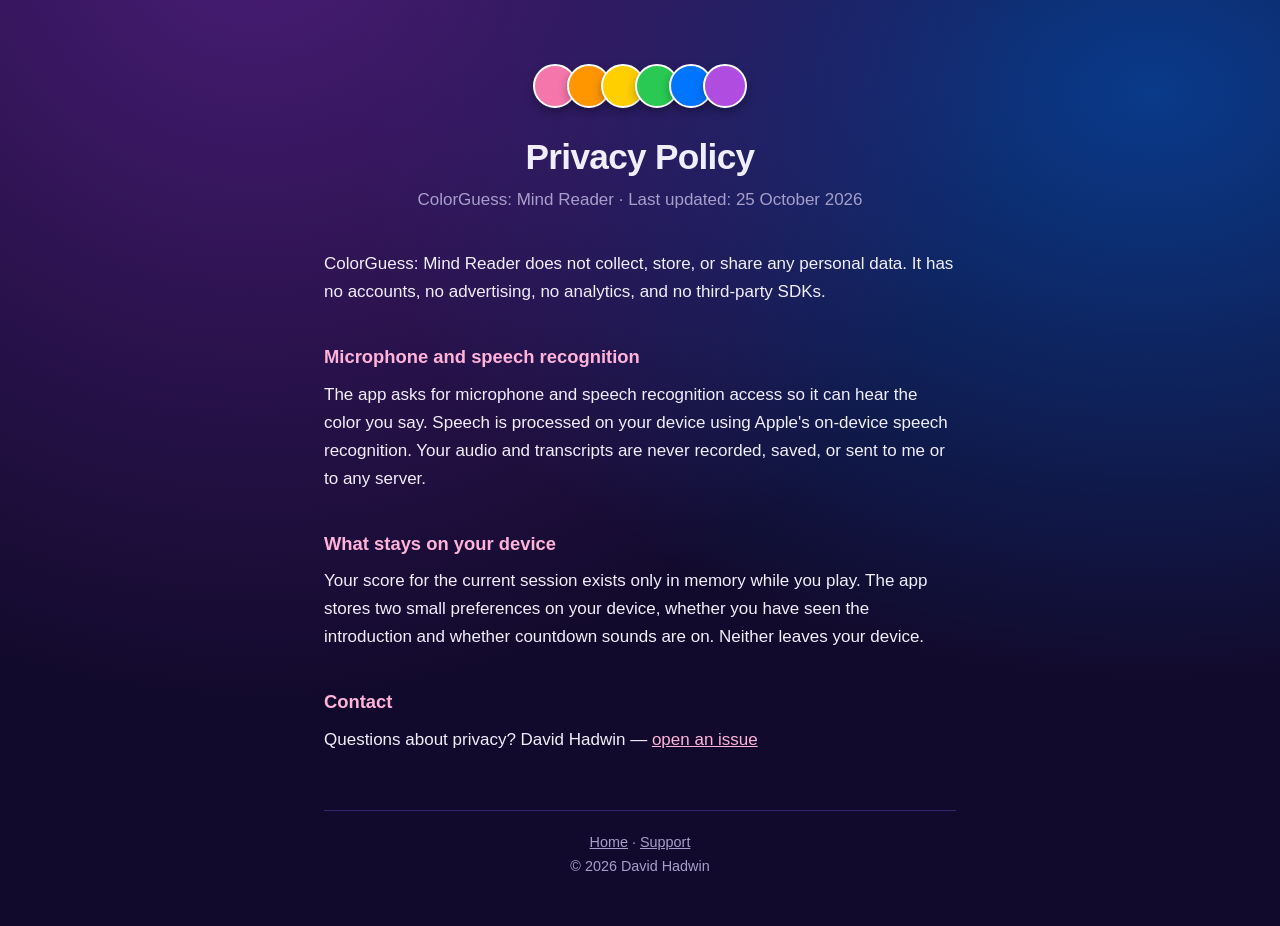
==== colorguess/privacy.html @ 07a45ec1 "ColorGuess: Mind Reader site: landing page and privacy policy" ====
<!doctype html>
<html lang="en">
<head>
<meta charset="utf-8">
<meta name="viewport" content="width=device-width,initial-scale=1">
<title>Privacy Policy: ColorGuess: Mind Reader</title>
<link rel="stylesheet" href="style.css">
</head>
<body>
<main>
  <div class="swatches" role="img" aria-label="Color swatches"><i style="background:#f576ab"></i><i style="background:#ff9600"></i><i style="background:#ffcf00"></i><i style="background:#29c954"></i><i style="background:#0075ff"></i><i style="background:#b04de0"></i></div>
  <h1>Privacy Policy</h1>
  <p class="tag">ColorGuess: Mind Reader &middot; Last updated: 25 October 2026</p>

  <p>ColorGuess: Mind Reader does not collect, store, or share any personal data. It has no accounts, no advertising, no analytics, and no third-party SDKs.</p>

  <h2>Microphone and speech recognition</h2>
  <p>The app asks for microphone and speech recognition access so it can hear the color you say. Speech is processed on your device using Apple's on-device speech recognition. Your audio and transcripts are never recorded, saved, or sent to me or to any server.</p>

  <h2>What stays on your device</h2>
  <p>Your score for the current session exists only in memory while you play. The app stores two small preferences on your device, whether you have seen the introduction and whether countdown sounds are on. Neither leaves your device.</p>

  <h2>Contact</h2>
  <p>Questions about privacy? David Hadwin &mdash; <a href="https://github.com/WiseOlMan/moongate-site/issues">open an issue</a></p>

  <footer>
    <a href="index.html">Home</a> &middot; <a href="https://github.com/WiseOlMan/moongate-site/issues">Support</a><br>
    &copy; 2026 David Hadwin
  </footer>
</main>
</body>
</html>
---- colorguess/style.css ----
:root{color-scheme:dark;--bg:#120a2c;--fg:#f1eefc;--muted:#a79fcb;--accent:#ffb3d9;--card:#1b1240;--line:#33266b}
*{box-sizing:border-box}
html,body{margin:0}
body{background:radial-gradient(ellipse at 20% -10%,#4a1d78 0%,transparent 55%),radial-gradient(ellipse at 90% 10%,#0a3a8a 0%,transparent 50%),var(--bg) fixed;color:var(--fg);font:17px/1.65 -apple-system,BlinkMacSystemFont,"SF Pro Text","Segoe UI",Roboto,sans-serif;min-height:100vh}
main{max-width:680px;margin:0 auto;padding:64px 24px 48px}
.swatches{display:flex;justify-content:center;margin:0 auto 28px}
.swatches i{width:44px;height:44px;border-radius:50%;margin:0 -5px;border:2.5px solid #fff;box-shadow:0 4px 10px rgba(0,0,0,.3)}
h1{font-size:2.2rem;line-height:1.2;margin:0 0 8px;text-align:center;letter-spacing:-.02em}
.tag{text-align:center;color:var(--muted);margin:0 0 36px}
h2{font-size:1.15rem;color:var(--accent);margin:36px 0 8px}
p{margin:0 0 16px}
a{color:var(--accent)}
.card{background:var(--card);border:1px solid var(--line);border-radius:16px;padding:20px 22px;margin:20px 0}
.card ul,.card ol{margin:0;padding-left:20px}
.card li{margin:6px 0}
.btn{display:inline-block;padding:10px 20px;border-radius:999px;background:#fff;color:#2a1560;text-decoration:none;font-weight:700}
.center{text-align:center}
footer{margin-top:56px;padding-top:20px;border-top:1px solid var(--line);color:var(--muted);font-size:.9rem;text-align:center}
footer a{color:var(--muted)}
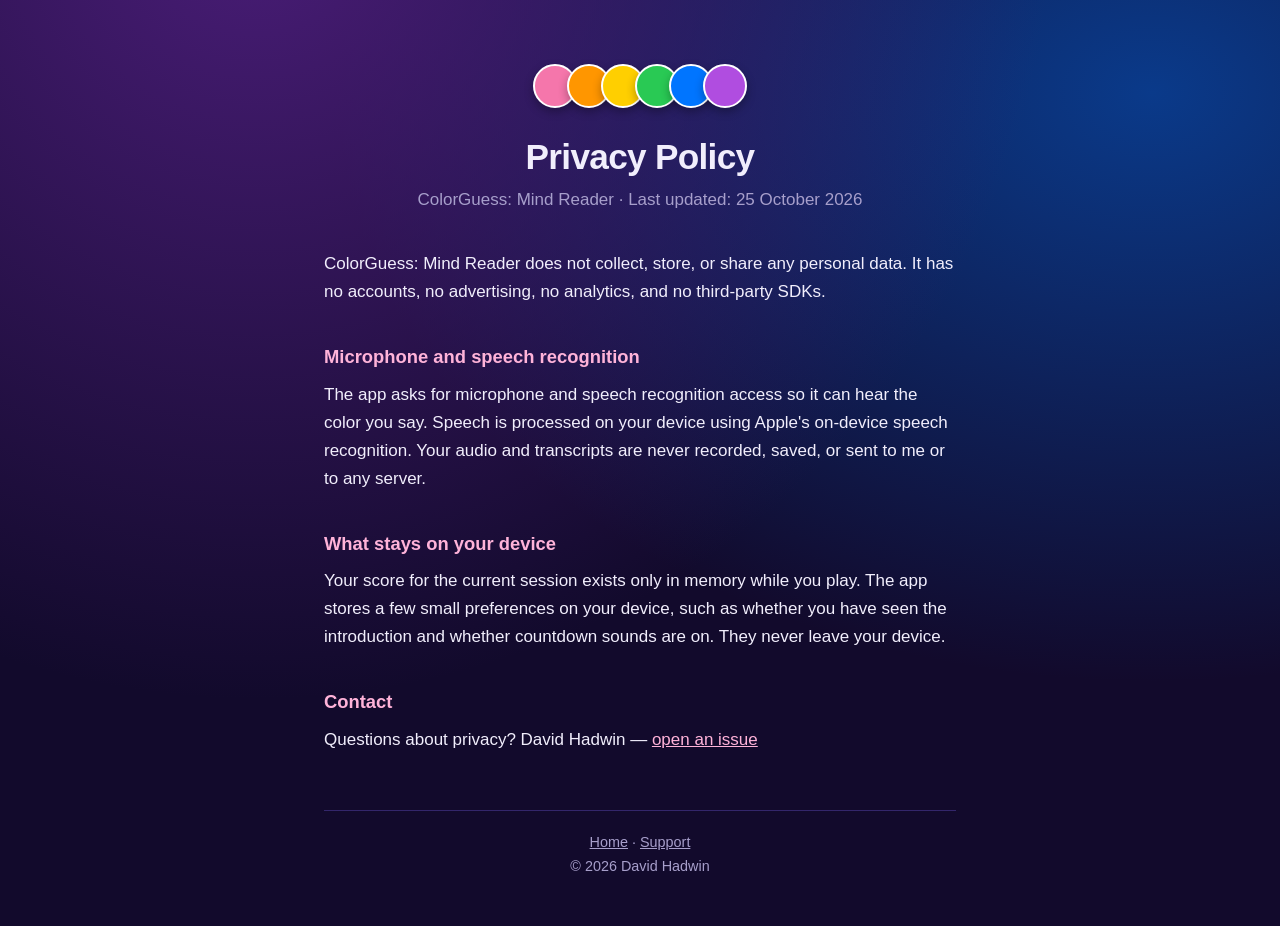
==== commit d7ec98be: "ColorGuess privacy: preferences wording" ====
--- a/colorguess/privacy.html
+++ b/colorguess/privacy.html
@@ -18,7 +18,7 @@
   <p>The app asks for microphone and speech recognition access so it can hear the color you say. Speech is processed on your device using Apple's on-device speech recognition. Your audio and transcripts are never recorded, saved, or sent to me or to any server.</p>
 
   <h2>What stays on your device</h2>
-  <p>Your score for the current session exists only in memory while you play. The app stores two small preferences on your device, whether you have seen the introduction and whether countdown sounds are on. Neither leaves your device.</p>
+  <p>Your score for the current session exists only in memory while you play. The app stores a few small preferences on your device, such as whether you have seen the introduction and whether countdown sounds are on. They never leave your device.</p>
 
   <h2>Contact</h2>
   <p>Questions about privacy? David Hadwin &mdash; <a href="https://github.com/WiseOlMan/moongate-site/issues">open an issue</a></p>
